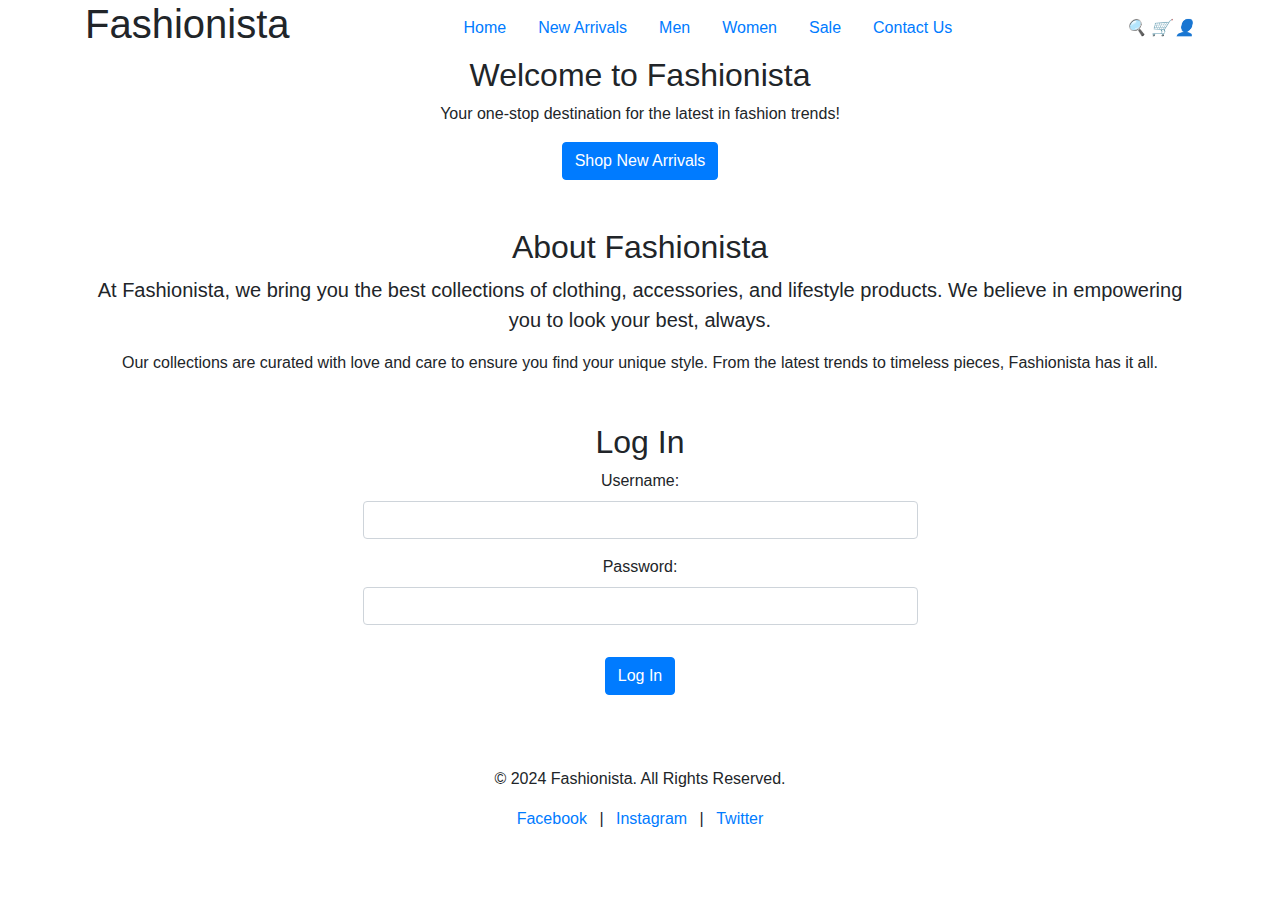
==== index.html @ b9953aba "Implemented shopping cart with local storage" ====
<!DOCTYPE html>
<html lang="en">
  <head>
    <meta charset="UTF-8" />
    <meta name="viewport" content="width=device-width, initial-scale=1.0" />
    <title>Fashionista - Home</title>
    <!-- Bootstrap CSS -->
    <link
      rel="stylesheet"
      href="https://stackpath.bootstrapcdn.com/bootstrap/4.5.2/css/bootstrap.min.css"
    />
    <link rel="stylesheet" href="styles.css" />
    <script src="app.js"></script>
  </head>
  <body>
    <!-- Header Section -->
    <header class="container-fluid">
      <div class="container d-flex justify-content-between align-items-center">
        <div class="logo">
          <h1>Fashionista</h1>
        </div>
        <nav>
          <ul class="nav">
            <li class="nav-item">
              <a class="nav-link active" href="index.html">Home</a>
            </li>
            <li class="nav-item">
              <a class="nav-link" href="new_arrivals.html">New Arrivals</a>
            </li>
            <li class="nav-item"><a class="nav-link" href="#men">Men</a></li>
            <li class="nav-item">
              <a class="nav-link" href="#women">Women</a>
            </li>
            <li class="nav-item"><a class="nav-link" href="#sale">Sale</a></li>
            <li class="nav-item">
              <a class="nav-link" href="contact.html">Contact Us</a>
            </li>
          </ul>
        </nav>
        <div class="header-icons">
          <a href="#search"><i class="icon-search">🔍</i></a>
          <a href="./checkout.html"><i class="icon-cart">🛒</i></a>
          <a href="#account"><i class="icon-user">👤</i></a>
        </div>
      </div>
    </header>

    <!-- Hero Section -->
    <section
      id="home"
      class="hero text-center d-flex align-items-center justify-content-center"
    >
      <div class="hero-text container">
        <h2>Welcome to Fashionista</h2>
        <p>Your one-stop destination for the latest in fashion trends!</p>
        <a href="new_arrivals.html" class="btn btn-primary"
          >Shop New Arrivals</a
        >
      </div>
    </section>

    <!-- Introduction Section -->
    <section id="introduction" class="section container my-5 text-center">
      <h2>About Fashionista</h2>
      <p class="lead">
        At Fashionista, we bring you the best collections of clothing,
        accessories, and lifestyle products. We believe in empowering you to
        look your best, always.
      </p>
      <p>
        Our collections are curated with love and care to ensure you find your
        unique style. From the latest trends to timeless pieces, Fashionista has
        it all.
      </p>
    </section>

    <!-- Login Section -->
    <section id="login" class="section container text-center my-5">
      <h2>Log In</h2>
      <form action="login_action.php" method="POST" class="w-50 mx-auto">
        <div class="form-group">
          <label for="username">Username:</label>
          <input
            type="text"
            id="username"
            name="username"
            class="form-control"
            required
          />
        </div>
        <div class="form-group">
          <label for="password">Password:</label>
          <input
            type="password"
            id="password"
            name="password"
            class="form-control"
            required
          />
        </div>
        <button type="submit" class="btn btn-primary mt-3">Log In</button>
      </form>
    </section>

    <!-- Footer Section -->
    <footer class="container-fluid text-center py-4">
      <p>&copy; 2024 Fashionista. All Rights Reserved.</p>
      <div class="social-icons">
        <a href="#facebook" class="mx-2">Facebook</a> |
        <a href="#instagram" class="mx-2">Instagram</a> |
        <a href="#twitter" class="mx-2">Twitter</a>
      </div>
    </footer>

    <!-- Bootstrap JS, Popper.js, and jQuery -->
    <script src="https://code.jquery.com/jquery-3.5.1.slim.min.js"></script>
    <script src="https://cdn.jsdelivr.net/npm/popper.js@1.16.1/dist/umd/popper.min.js"></script>
    <script src="https://stackpath.bootstrapcdn.com/bootstrap/4.5.2/js/bootstrap.min.js"></script>
  </body>
</html>
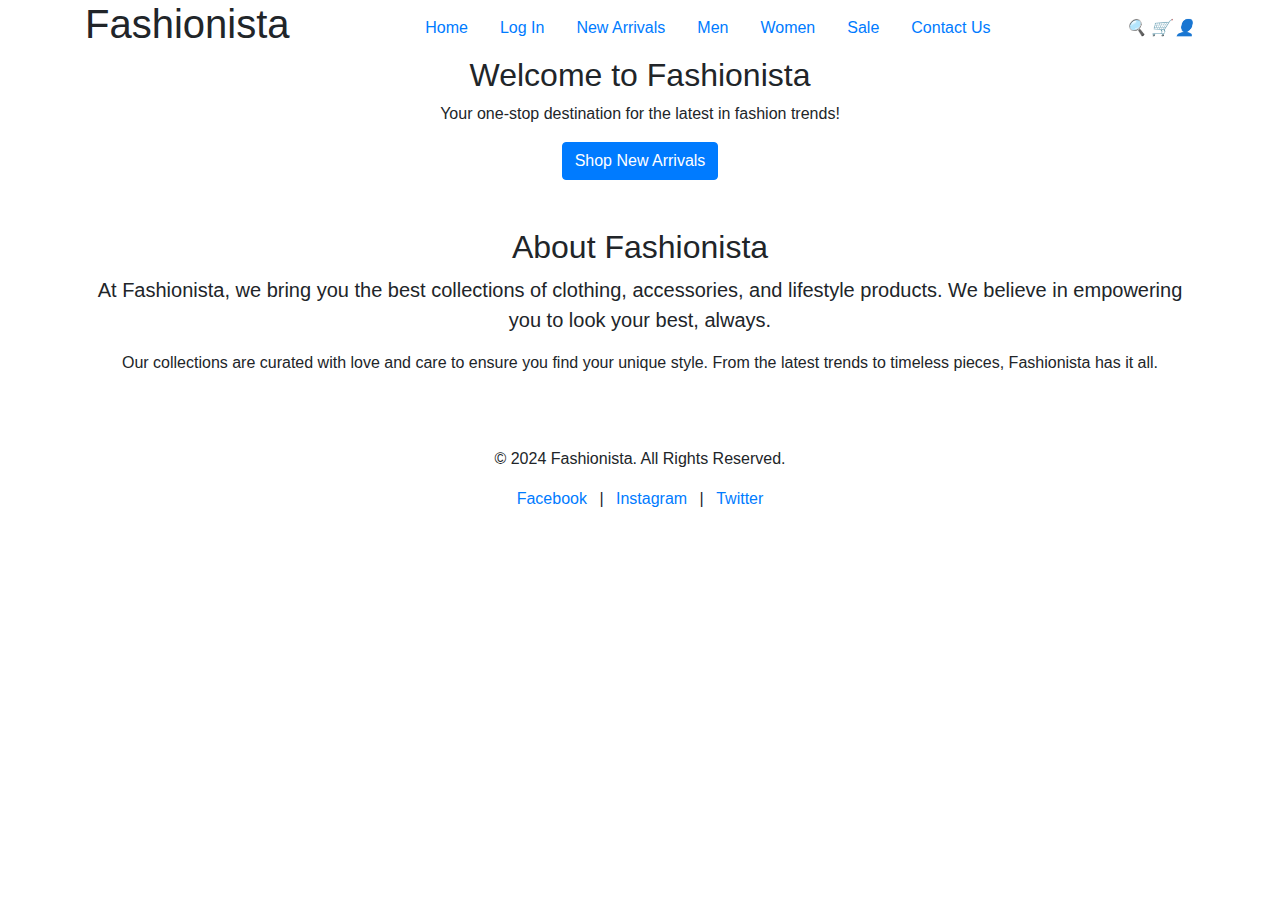
==== commit 1f579cbc: "upload log in page" ====
--- a/index.html
+++ b/index.html
@@ -10,7 +10,6 @@
       href="https://stackpath.bootstrapcdn.com/bootstrap/4.5.2/css/bootstrap.min.css"
     />
     <link rel="stylesheet" href="styles.css" />
-    <script src="app.js"></script>
   </head>
   <body>
     <!-- Header Section -->
@@ -23,6 +22,9 @@
           <ul class="nav">
             <li class="nav-item">
               <a class="nav-link active" href="index.html">Home</a>
+            </li>
+            <li class="nav-item">
+              <a class="nav-link" href="login.html">Log In</a>
             </li>
             <li class="nav-item">
               <a class="nav-link" href="new_arrivals.html">New Arrivals</a>
@@ -39,7 +41,7 @@
         </nav>
         <div class="header-icons">
           <a href="#search"><i class="icon-search">🔍</i></a>
-          <a href="./checkout.html"><i class="icon-cart">🛒</i></a>
+          <a href="#cart"><i class="icon-cart">🛒</i></a>
           <a href="#account"><i class="icon-user">👤</i></a>
         </div>
       </div>
@@ -74,34 +76,6 @@
       </p>
     </section>
 
-    <!-- Login Section -->
-    <section id="login" class="section container text-center my-5">
-      <h2>Log In</h2>
-      <form action="login_action.php" method="POST" class="w-50 mx-auto">
-        <div class="form-group">
-          <label for="username">Username:</label>
-          <input
-            type="text"
-            id="username"
-            name="username"
-            class="form-control"
-            required
-          />
-        </div>
-        <div class="form-group">
-          <label for="password">Password:</label>
-          <input
-            type="password"
-            id="password"
-            name="password"
-            class="form-control"
-            required
-          />
-        </div>
-        <button type="submit" class="btn btn-primary mt-3">Log In</button>
-      </form>
-    </section>
-
     <!-- Footer Section -->
     <footer class="container-fluid text-center py-4">
       <p>&copy; 2024 Fashionista. All Rights Reserved.</p>
